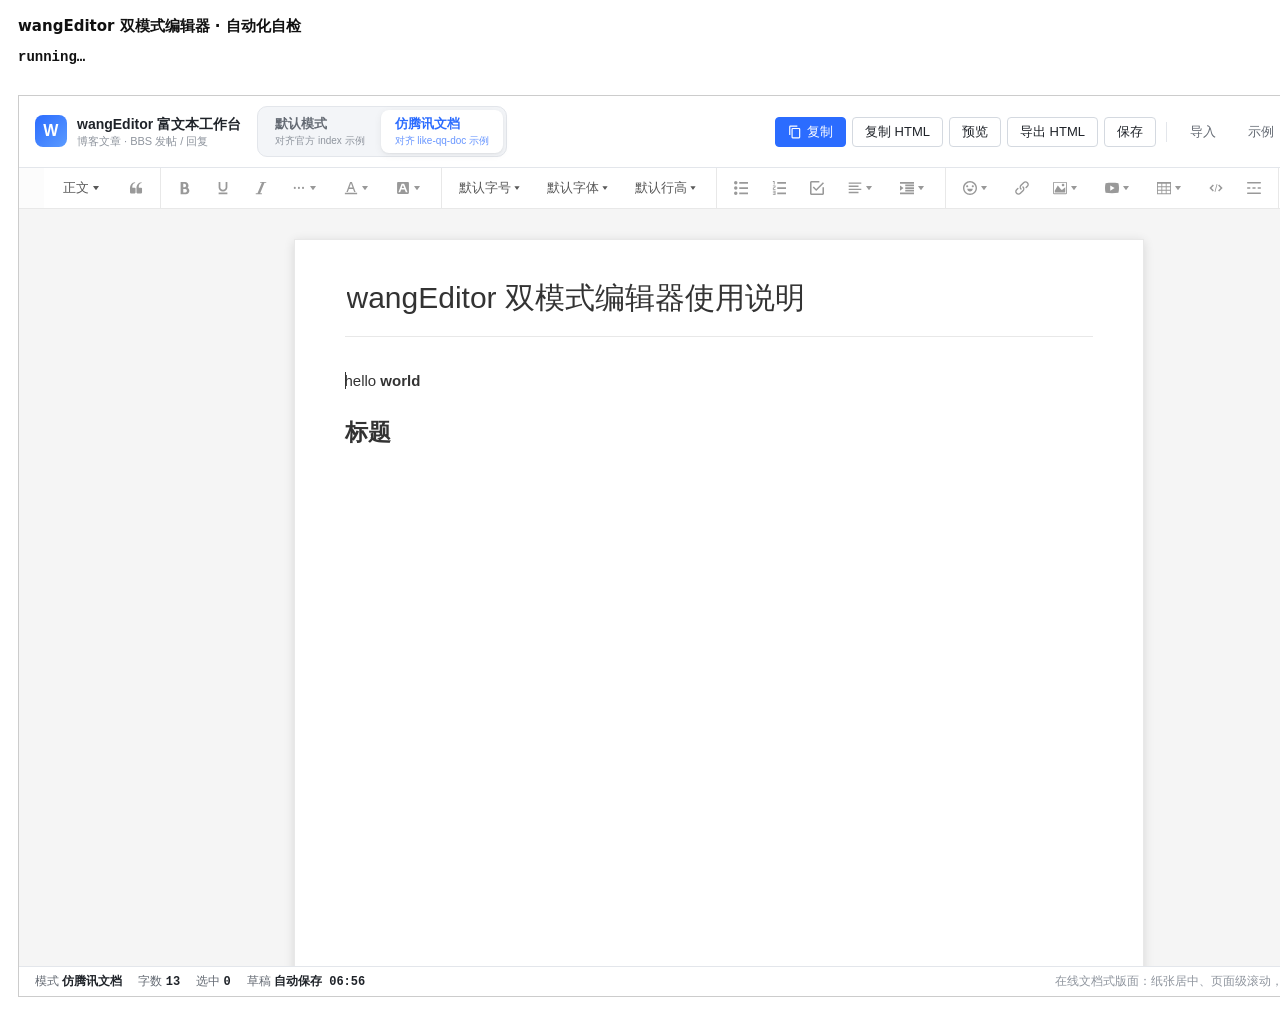
==== _selftest.html @ 1f3c6834 "test: 新增自动化自检页、验证截图与项目文档 - _selftest.html：iframe 加载真实页面，42 项断言覆盖模式切换后按钮数   41->40（仅差 fullScreen）、纸张宽" ====
<!DOCTYPE html>
<html lang="zh-CN">
<head>
  <meta charset="UTF-8" />
  <title>自检 · wangEditor 双模式编辑器</title>
  <style>
    body { font: 13px/1.6 Consolas, Monaco, monospace; padding: 14px 18px; margin: 0; background: #fff; color: #111; }
    h1 { font-size: 15px; margin: 0 0 8px; font-family: system-ui, sans-serif; }
    #summary { font-weight: 700; margin: 4px 0 12px; font-size: 14px; }
    #out { white-space: pre-wrap; }
    #frame { width: 1400px; height: 900px; border: 1px solid #ccc; margin-top: 14px; }
  </style>
</head>
<body>
  <h1>wangEditor 双模式编辑器 · 自动化自检</h1>
  <div id="summary">running…</div>
  <pre id="out"></pre>
  <iframe id="frame" src="./index.html?demo=1"></iframe>
  <script>
    var lines = [], passed = 0, failed = 0;

    function check(name, condition, extra) {
      var ok = !!condition;
      ok ? passed++ : failed++;
      lines.push((ok ? 'PASS  ' : 'FAIL  ') + name + (extra ? '   -> ' + extra : ''));
    }

    function finish() {
      document.getElementById('out').textContent = lines.join('\n');
      var s = document.getElementById('summary');
      s.textContent = 'RESULT: ' + passed + ' passed / ' + failed + ' failed';
      s.style.color = failed ? '#c0261a' : '#0a7a35';
    }

    function wait(ms) { return new Promise(function (r) { setTimeout(r, ms); }); }
    function buttons(d) { return d.querySelectorAll('.w-e-bar-item').length; }

    var frame = document.getElementById('frame');

    frame.onload = function () {
      var w = frame.contentWindow, d = frame.contentDocument;
      (async function () {
        try {
          await wait(1200);                      // 等首屏渲染完成
          await runChecks(w, d);
        } catch (err) {
          check('自检脚本执行未抛异常', false, err && err.message);
        }
        finish();
      })();
    };

    async function runChecks(w, d) {
      /* ---------- A. 依赖与初始化 ---------- */
      check('wangEditor 全局对象已加载', !!(w.wangEditor && w.wangEditor.createEditor));
      check('AppEditor 工厂就绪', !!(w.AppEditor && w.AppEditor.isReady()));
      check('AppStorage / AppClipboard / AppExporter 均已注册',
        !!(w.AppStorage && w.AppClipboard && w.AppExporter));
      check('App 引导完成且进入默认模式',
        !!(w.App && w.App.state && w.App.state.modeId === 'default'),
        w.App && w.App.state ? w.App.state.modeId : 'n/a');
      check('未渲染初始化错误提示', !d.querySelector('.stage-error'));

      /* ---------- B. 默认模式渲染 ---------- */
      check('默认模式：外壳 border 容器存在', !!d.querySelector('.default-shell'));
      check('默认模式：工具栏渲染出按钮', buttons(d) > 20, buttons(d) + ' 个按钮');
      check('默认模式：编辑区 slate 节点存在', !!d.querySelector('[data-slate-editor]'));
      check('默认模式：包含「全屏」菜单', !!d.querySelector('[data-menu-key="fullScreen"]'));
      check('默认模式：统计行存在（Text length）', !!d.querySelector('.default-stats'));
      check('默认模式：body[data-mode] 正确', d.body.getAttribute('data-mode') === 'default');
      check('示例内容已载入（?demo=1）',
        d.querySelector('[data-slate-editor]').textContent.indexOf('wangEditor 双模式') >= 0);

      var editor = w.App.state.instance.editor;
      check('默认模式：editorConfig.scroll 为 true（内部滚动）',
        editor.getConfig().scroll === true, String(editor.getConfig().scroll));
      var defaultBtnCount = buttons(d);

      /* ---------- C. 内容读写与统计 ---------- */
      editor.setHtml('<p>hello <strong>world</strong></p><h2>标题</h2>');
      var html = editor.getHtml();
      check('setHtml -> getHtml 往返一致',
        html.indexOf('<strong>world</strong>') >= 0 && html.indexOf('标题') >= 0);
      var stats = w.App.state.instance.getStats();
      check('统计：字数 > 0 且含选中字段',
        stats.total > 5 && typeof stats.selected === 'number',
        'total=' + stats.total + ', selected=' + stats.selected);

      /* ---------- D. 导出与格式化 ---------- */
      var docHtml = w.App.buildExport();
      check('导出文档是完整 HTML', /^<!DOCTYPE html>/.test(docHtml) && /<\/html>\s*$/.test(docHtml));
      check('导出文档内嵌阅读样式与正文',
        docHtml.indexOf('--accent') >= 0 && docHtml.indexOf('<strong>world</strong>') >= 0);
      var pretty = w.App.prettyHtml();
      check('HTML 源码格式化产生多行', pretty.split('\n').length > 2, pretty.split('\n').length + ' 行');
      check('字节数格式化可用', /B|KB|MB/.test(w.AppExporter.byteSize(docHtml)));

      /* ---------- E. 本地存储 ---------- */
      var slot = w.AppStorage.saveSlot('自检存档', { html: html, title: '自检', mode: 'default' });
      check('localStorage：写入命名存档成功', !!slot, slot ? slot.name : 'null');
      check('localStorage：存档可被列出',
        w.AppStorage.listSlots().some(function (s) { return s.name === '自检存档'; }));
      if (slot) w.AppStorage.removeSlot(slot.id);
      check('localStorage：删除存档成功',
        !w.AppStorage.listSlots().some(function (s) { return s.name === '自检存档'; }));

      /* ---------- F. 切到「仿腾讯文档」模式 ---------- */
      w.App.switchMode('qqdoc');
      await wait(500);                                  // wangEditor 异步渲染工具栏，必须等待
      check('切换后 body[data-mode] = qqdoc', d.body.getAttribute('data-mode') === 'qqdoc');
      check('腾讯文档模式：纸张容器存在', !!d.querySelector('.qqdoc-page'));
      check('腾讯文档模式：标题输入框存在', !!d.querySelector('#doc-title'));
      check('腾讯文档模式：工具栏渲染出按钮', buttons(d) > 20, buttons(d) + ' 个按钮');
      check('腾讯文档模式：工具栏已隐藏「全屏」',
        !d.querySelector('[data-menu-key="fullScreen"]'),
        '默认 ' + defaultBtnCount + ' 个 -> 腾讯文档 ' + buttons(d) + ' 个');
      check('腾讯文档模式：工具栏与默认模式仅差「全屏」一项',
        buttons(d) === defaultBtnCount - 1);
      check('腾讯文档模式：纸张宽度 850px',
        Math.round(d.querySelector('.qqdoc-page').getBoundingClientRect().width) === 850,
        Math.round(d.querySelector('.qqdoc-page').getBoundingClientRect().width) + 'px');
      check('腾讯文档模式：工具栏背景 #FCFCFC',
        w.getComputedStyle(d.querySelector('#editor-toolbar')).backgroundColor === 'rgb(252, 252, 252)',
        w.getComputedStyle(d.querySelector('#editor-toolbar')).backgroundColor);
      var qqEditor = w.App.state.instance.editor;
      check('腾讯文档模式：editorConfig.scroll 为 false（页面级滚动）',
        qqEditor.getConfig().scroll === false, String(qqEditor.getConfig().scroll));

      /* ---------- G. 跨模式内容保持 ---------- */
      check('切换模式后内容不丢失',
        qqEditor.getHtml().indexOf('<strong>world</strong>') >= 0,
        qqEditor.getHtml().replace(/\n/g, ' ').slice(0, 50));
      check('qqdoc 模式下可直接继续编辑（设置内容生效）',
        (function () {
          qqEditor.setHtml('<p>qqdoc 编辑结果</p>');
          return qqEditor.getHtml().indexOf('qqdoc 编辑结果') >= 0;
        })());

      /* ---------- H. 切回默认模式 ---------- */
      w.App.switchMode('default');
      await wait(500);
      check('切回默认模式成功', d.body.getAttribute('data-mode') === 'default');
      check('二次切换后仍渲染出工具栏', buttons(d) === defaultBtnCount, buttons(d) + ' 个按钮');
      check('二次切换后内容依然保持（来自 qqdoc 的编辑结果）',
        w.App.state.instance.editor.getHtml().indexOf('qqdoc 编辑结果') >= 0);

      /* ---------- I. 模式实例隔离 ---------- */
      check('同一时刻只有一个编辑器实例',
        d.querySelectorAll('[data-slate-editor]').length === 1,
        d.querySelectorAll('[data-slate-editor]').length + ' 个');
      check('舞台内不残留上一模式的 DOM',
        !d.querySelector('.qqdoc-page') && d.querySelectorAll('.default-shell').length === 1);

      /* ---------- J. 剪贴板与运行时错误 ---------- */
      check('剪贴板 API 已注册（富文本 + 纯文本 + 回退）',
        typeof w.AppClipboard.copyRich === 'function' &&
        typeof w.AppClipboard.copyPlain === 'function' &&
        typeof w.AppClipboard.legacyCopy === 'function');
      check('剪贴板回退方案可执行',
        typeof w.AppClipboard.legacyCopy('<b>x</b>', 'x') === 'boolean');
      check('运行期无未捕获错误', w.App.errors.length === 0,
        w.App.errors.length ? w.App.errors.join(' | ') : 'clean');
      check('模式注册表齐全（default / qqdoc）', !!(w.AppModes.default && w.AppModes.qqdoc));
    }
  </script>
</body>
</html>
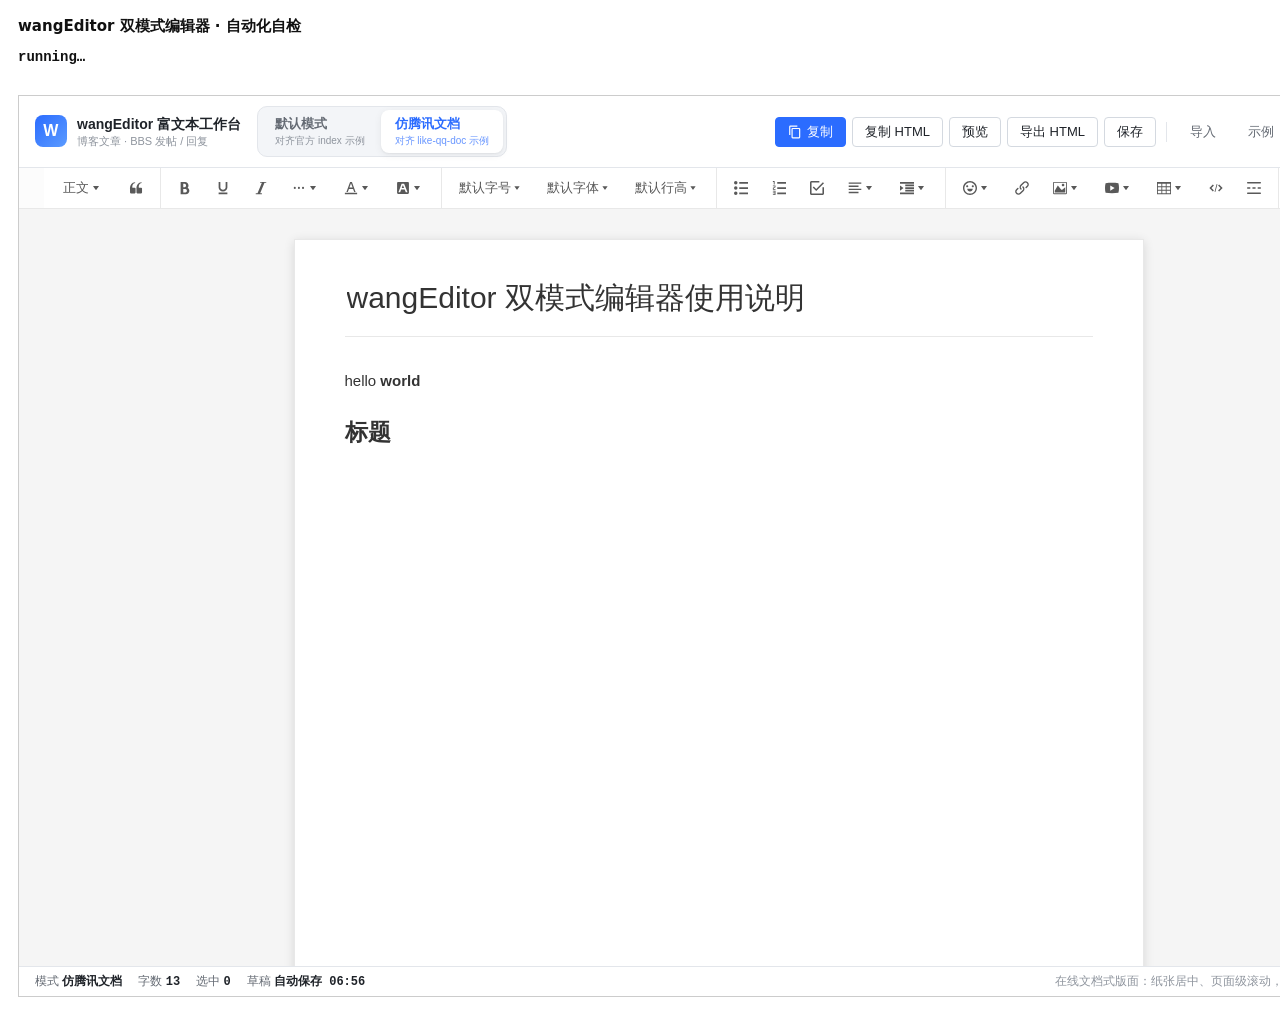
==== commit dbc7428f: "fix(export): 导出内容与编辑器一致，两种模式导出各自独立 问题 1. 空文档导出时正文出现「未命名文档」占位标题与    「wangEditor v5 · 仿腾讯文档模式 · 导出于 20" ====
--- a/_selftest.html
+++ b/_selftest.html
@@ -94,6 +94,46 @@
       var pretty = w.App.prettyHtml();
       check('HTML 源码格式化产生多行', pretty.split('\n').length > 2, pretty.split('\n').length + ' 行');
       check('字节数格式化可用', /B|KB|MB/.test(w.AppExporter.byteSize(docHtml)));
+
+      /* ---------- D2. 导出内容一致性 + 模式独立性 ---------- */
+      var E = w.AppExporter;
+      // 只看 </style> 之后的正文，避免把 CSS 里的 .doc-title 规则误判为节点
+      function bodyOf(s) { return s.slice(s.indexOf('</style>')); }
+
+      var emptyDefault = E.buildDocument({ title: '', html: '<p><br></p>', mode: 'default' });
+      var emptyQqdoc = E.buildDocument({ title: '', html: '<p><br></p>', mode: 'qqdoc' });
+
+      check('空标题导出：不出现「未命名文档」占位文案',
+        emptyDefault.indexOf('未命名文档') < 0);
+      check('空标题导出：不出现工具名 / 时间水印行',
+        emptyDefault.indexOf('导出于') < 0 && emptyDefault.indexOf('wangEditor v5 ·') < 0);
+      check('空标题导出：正文不输出标题节点',
+        bodyOf(emptyDefault).indexOf('doc-title') < 0);
+      check('空文档导出：正文即编辑器空文档 <p><br></p>',
+        bodyOf(emptyDefault).indexOf('<p><br></p>') >= 0);
+
+      var titled = E.buildDocument({ title: '我的文章', html: '<p>hi</p>', mode: 'qqdoc' });
+      check('有标题时才输出 <h1 class="doc-title">',
+        titled.indexOf('<h1 class="doc-title">我的文章</h1>') >= 0);
+
+      check('导出正文与编辑器 getHtml() 逐字一致',
+        bodyOf(E.buildDocument({ title: '', html: editor.getHtml(), mode: 'default' }))
+          .indexOf(editor.getHtml()) >= 0);
+
+      check('默认模式导出外壳为 doc--default',
+        emptyDefault.indexOf('class="doc doc--default"') >= 0);
+      check('仿腾讯文档导出外壳为 doc--qqdoc',
+        emptyQqdoc.indexOf('class="doc doc--qqdoc"') >= 0);
+      check('两种模式导出的 HTML 不相同（模式真正参与导出）',
+        emptyDefault !== emptyQqdoc);
+      check('默认模式导出 body[data-mode="default"]',
+        emptyDefault.indexOf('<body data-mode="default">') >= 0);
+      check('仿腾讯文档导出 body[data-mode="qqdoc"]',
+        emptyQqdoc.indexOf('<body data-mode="qqdoc">') >= 0);
+      check('默认模式导出为朴素白底（无灰画布）',
+        emptyDefault.indexOf('#f2f2f2') < 0);
+      check('仿腾讯文档导出为灰底 + 850px 白纸',
+        emptyQqdoc.indexOf('#f2f2f2') >= 0 && emptyQqdoc.indexOf('width:850px') >= 0);
 
       /* ---------- E. 本地存储 ---------- */
       var slot = w.AppStorage.saveSlot('自检存档', { html: html, title: '自检', mode: 'default' });
@@ -125,6 +165,10 @@
       var qqEditor = w.App.state.instance.editor;
       check('腾讯文档模式：editorConfig.scroll 为 false（页面级滚动）',
         qqEditor.getConfig().scroll === false, String(qqEditor.getConfig().scroll));
+      var qqExport = w.App.buildExport();
+      check('qqdoc 模式下 App.buildExport() 产出仿腾讯文档外壳（模式真正接线到导出）',
+        qqExport.indexOf('class="doc doc--qqdoc"') >= 0 &&
+        qqExport.indexOf('<body data-mode="qqdoc">') >= 0);
 
       /* ---------- G. 跨模式内容保持 ---------- */
       check('切换模式后内容不丢失',
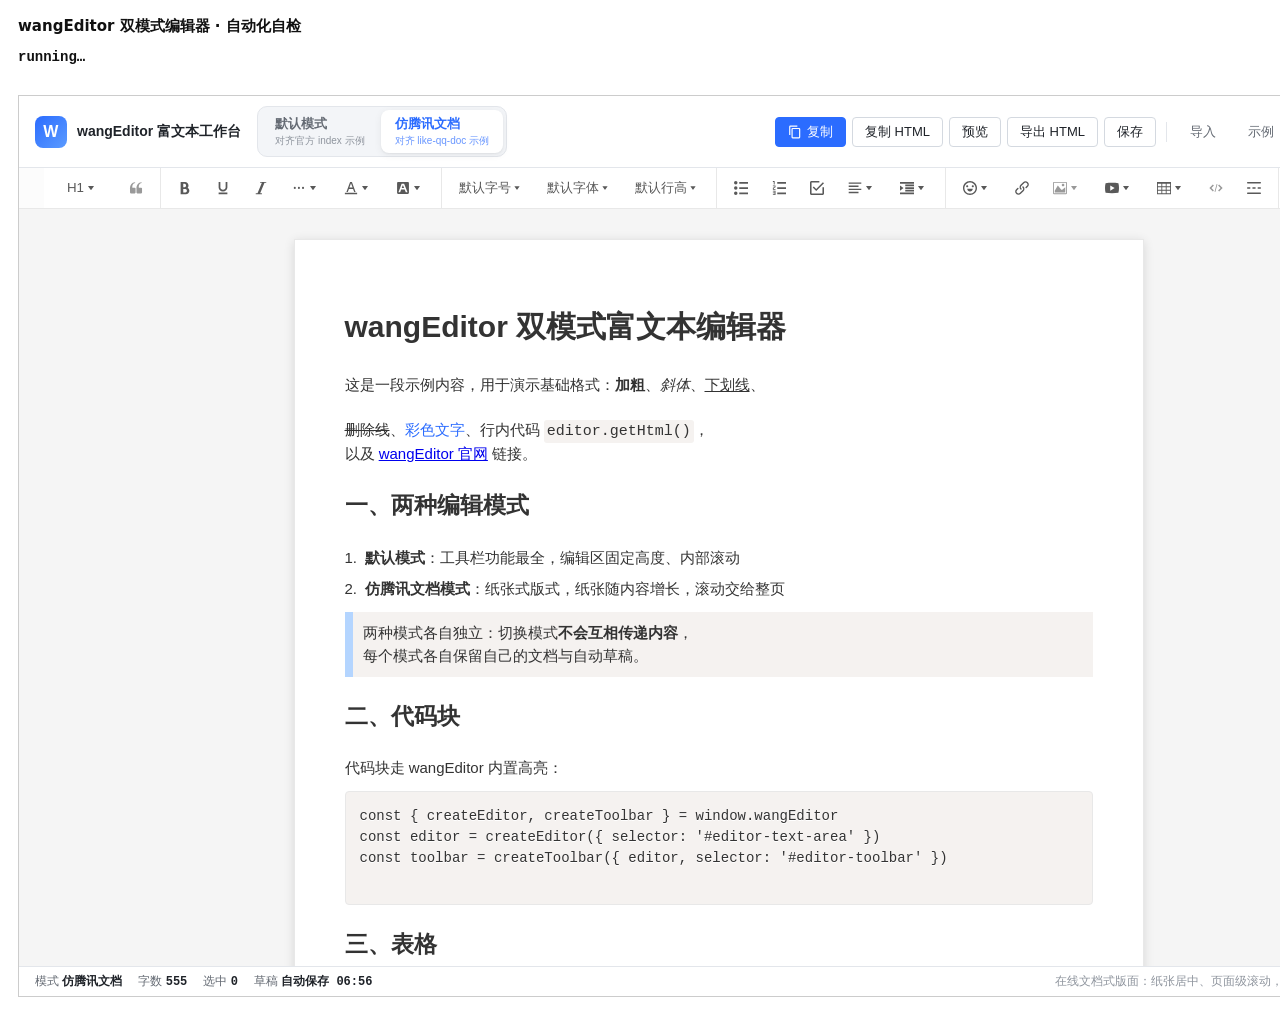
==== commit 907ea282: "refactor!: 两种模式彻底独立；去掉页面注释文案与腾讯文档模式的标题栏 按需求做三处调整（含行为变更）。  1) 网页不再出现应用用途注释    - 移除顶栏品牌区的「博客文章 · BBS 发" ====
--- a/_selftest.html
+++ b/_selftest.html
@@ -149,7 +149,8 @@
       await wait(500);                                  // wangEditor 异步渲染工具栏，必须等待
       check('切换后 body[data-mode] = qqdoc', d.body.getAttribute('data-mode') === 'qqdoc');
       check('腾讯文档模式：纸张容器存在', !!d.querySelector('.qqdoc-page'));
-      check('腾讯文档模式：标题输入框存在', !!d.querySelector('#doc-title'));
+      check('腾讯文档模式：纸张内无独立标题栏（开头即正文）',
+        !d.querySelector('#doc-title') && !d.querySelector('.qqdoc-title'));
       check('腾讯文档模式：工具栏渲染出按钮', buttons(d) > 20, buttons(d) + ' 个按钮');
       check('腾讯文档模式：工具栏已隐藏「全屏」',
         !d.querySelector('[data-menu-key="fullScreen"]'),
@@ -170,30 +171,50 @@
         qqExport.indexOf('class="doc doc--qqdoc"') >= 0 &&
         qqExport.indexOf('<body data-mode="qqdoc">') >= 0);
 
-      /* ---------- G. 跨模式内容保持 ---------- */
-      check('切换模式后内容不丢失',
-        qqEditor.getHtml().indexOf('<strong>world</strong>') >= 0,
-        qqEditor.getHtml().replace(/\n/g, ' ').slice(0, 50));
+      /* ---------- G. 两个模式的内容互相独立 ---------- */
+      check('模式独立：qqdoc 有自己的内容（?demo=1 载入的示例）',
+        qqEditor.getText().indexOf('两种编辑模式') >= 0);
+      check('模式独立：默认模式里编辑的内容没有进入 qqdoc',
+        qqEditor.getHtml().indexOf('<strong>world</strong>') < 0);
+
+      qqEditor.setHtml('<p>qqdoc 编辑结果</p>');
       check('qqdoc 模式下可直接继续编辑（设置内容生效）',
-        (function () {
-          qqEditor.setHtml('<p>qqdoc 编辑结果</p>');
-          return qqEditor.getHtml().indexOf('qqdoc 编辑结果') >= 0;
-        })());
-
-      /* ---------- H. 切回默认模式 ---------- */
+        qqEditor.getHtml().indexOf('qqdoc 编辑结果') >= 0);
+      await wait(1000);                                 // 等 qqdoc 自己的自动草稿落盘
+
       w.App.switchMode('default');
+      await wait(1000);                                 // 等默认模式的自动草稿落盘
+      var backDefault = w.App.state.instance.editor.getHtml();
+      check('切回默认模式：它自己的内容仍在（没有被 qqdoc 覆盖）',
+        backDefault.indexOf('<strong>world</strong>') >= 0,
+        backDefault.replace(/\n/g, ' ').slice(0, 44));
+      check('模式独立：qqdoc 的编辑结果没有进入默认模式',
+        backDefault.indexOf('qqdoc 编辑结果') < 0);
+
+      /* ---------- H. 自动草稿按模式分开存储 ---------- */
+      var LS = w.localStorage;
+      var keyDefault = w.AppStorage.DRAFT_KEY_PREFIX + 'default';
+      var keyQqdoc = w.AppStorage.DRAFT_KEY_PREFIX + 'qqdoc';
+      check('草稿 key 按模式区分（两个 key 都存在）',
+        keyDefault !== keyQqdoc && !!LS.getItem(keyDefault) && !!LS.getItem(keyQqdoc));
+      check('默认模式的草稿只含默认模式的内容',
+        (LS.getItem(keyDefault) || '').indexOf('qqdoc 编辑结果') < 0 &&
+        (LS.getItem(keyDefault) || '').indexOf('world') >= 0);
+      check('qqdoc 的草稿含它自己的编辑结果',
+        (LS.getItem(keyQqdoc) || '').indexOf('qqdoc 编辑结果') >= 0);
+
+      w.App.switchMode('qqdoc');
       await wait(500);
-      check('切回默认模式成功', d.body.getAttribute('data-mode') === 'default');
-      check('二次切换后仍渲染出工具栏', buttons(d) === defaultBtnCount, buttons(d) + ' 个按钮');
-      check('二次切换后内容依然保持（来自 qqdoc 的编辑结果）',
+      check('再切回 qqdoc：它自己的内容也仍在（各自保留）',
         w.App.state.instance.editor.getHtml().indexOf('qqdoc 编辑结果') >= 0);
+      check('二次切换后仍渲染出工具栏', buttons(d) === defaultBtnCount - 1, buttons(d) + ' 个按钮');
 
       /* ---------- I. 模式实例隔离 ---------- */
       check('同一时刻只有一个编辑器实例',
         d.querySelectorAll('[data-slate-editor]').length === 1,
         d.querySelectorAll('[data-slate-editor]').length + ' 个');
       check('舞台内不残留上一模式的 DOM',
-        !d.querySelector('.qqdoc-page') && d.querySelectorAll('.default-shell').length === 1);
+        !!d.querySelector('.qqdoc-page') && d.querySelectorAll('.default-shell').length === 0);
 
       /* ---------- J. 剪贴板与运行时错误 ---------- */
       check('剪贴板 API 已注册（富文本 + 纯文本 + 回退）',
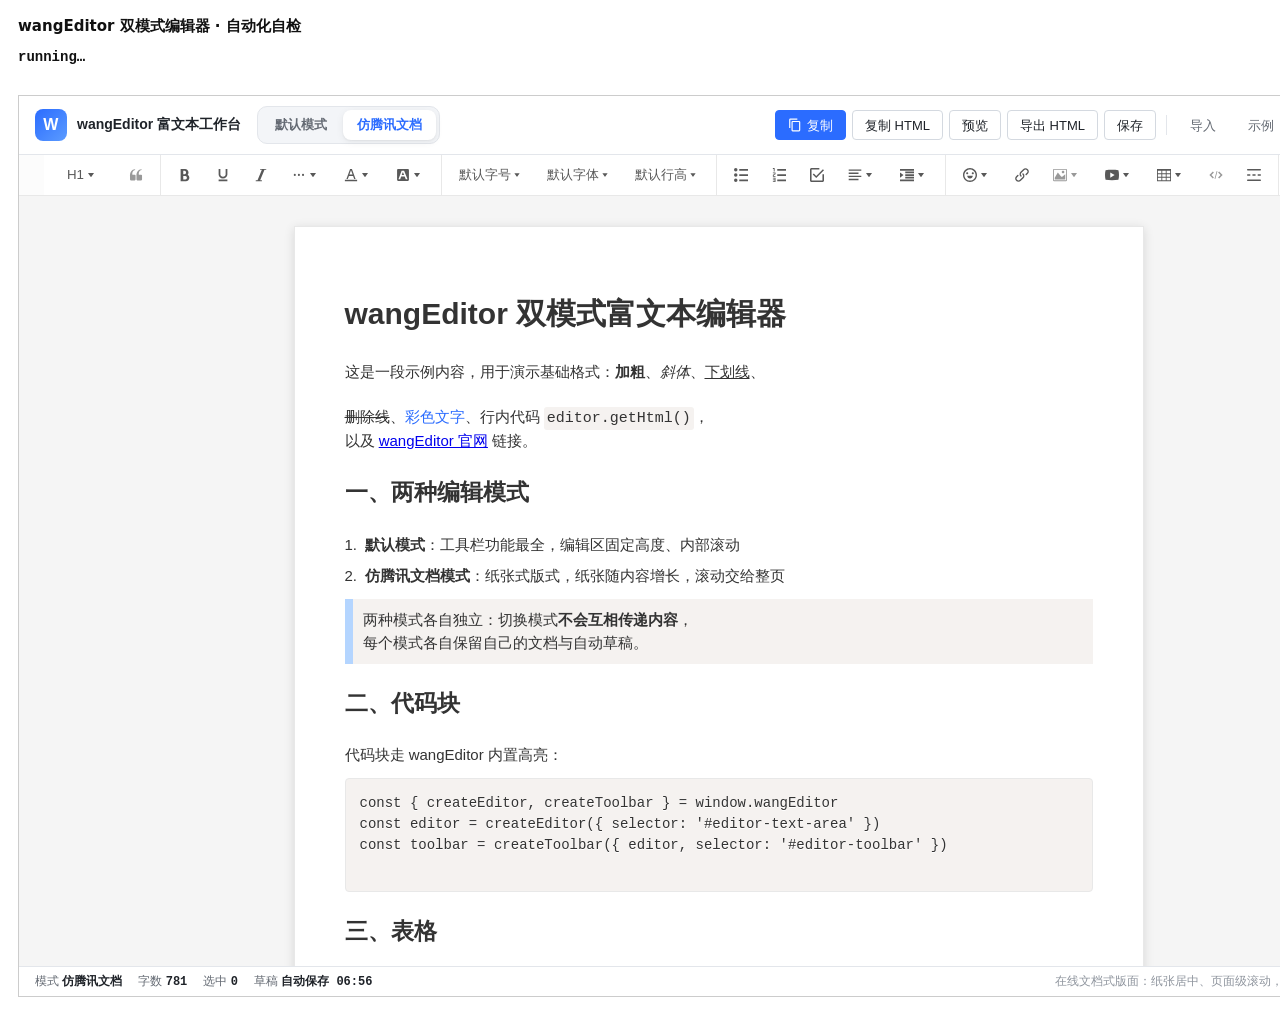
==== commit 6e125677: "fix: 移除模式按钮注释、修复默认导出左空白、全屏隐藏控件、导出超长文本换行 按反馈修复三处问题：  1) 模式按钮不再显示「对齐官方 index 示例 / 对齐 like-qq-doc 示例」  " ====
--- a/_selftest.html
+++ b/_selftest.html
@@ -134,6 +134,12 @@
         emptyDefault.indexOf('#f2f2f2') < 0);
       check('仿腾讯文档导出为灰底 + 850px 白纸',
         emptyQqdoc.indexOf('#f2f2f2') >= 0 && emptyQqdoc.indexOf('width:850px') >= 0);
+      check('默认模式导出内容左侧对齐（不再居中产生大段空白）',
+        emptyDefault.indexOf('margin:0 auto') < 0 && emptyDefault.indexOf('margin:0;') >= 0);
+      check('导出 HTML 包含换行样式（超长文本不溢出屏幕）',
+        emptyDefault.indexOf('overflow-wrap:break-word') >= 0);
+      check('模式按钮上不再出现「对齐xxx示例」的注释文案',
+        !d.querySelector('.mode-btn-sub'));
 
       /* ---------- E. 本地存储 ---------- */
       var slot = w.AppStorage.saveSlot('自检存档', { html: html, title: '自检', mode: 'default' });
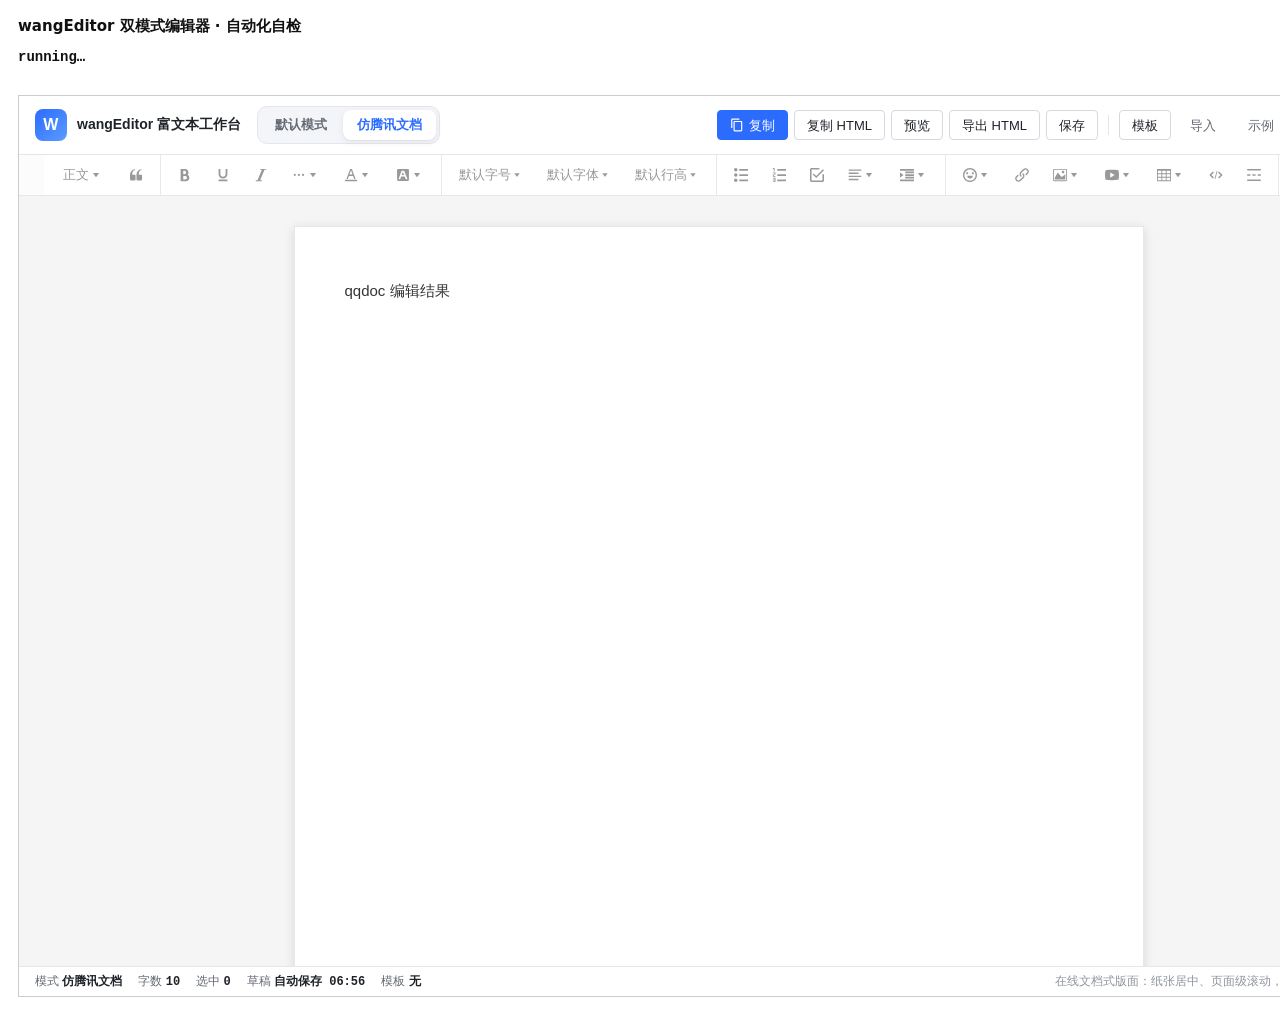
==== commit 39ee6544: "feat: 富文本模板（内容+版式双轨）；fix: 草稿恢复确认与 wangEditor 崩溃防护 模板功能： - js/content/templates.js：白名单净化 sanitize、双轨拆" ====
--- a/_selftest.html
+++ b/_selftest.html
@@ -89,16 +89,25 @@
       /* ---------- D. 导出与格式化 ---------- */
       var docHtml = w.App.buildExport();
       check('导出文档是完整 HTML', /^<!DOCTYPE html>/.test(docHtml) && /<\/html>\s*$/.test(docHtml));
-      check('导出文档内嵌阅读样式与正文',
-        docHtml.indexOf('--accent') >= 0 && docHtml.indexOf('<strong>world</strong>') >= 0);
+      check('默认模式导出为纯内容：无 <style>、无 <article>、无多余 meta',
+        docHtml.indexOf('<style') < 0 && docHtml.indexOf('<article') < 0 &&
+        docHtml.indexOf('name="generator"') < 0);
+      check('默认模式导出仍完整包含编辑器正文',
+        docHtml.indexOf('<strong>world</strong>') >= 0);
       var pretty = w.App.prettyHtml();
       check('HTML 源码格式化产生多行', pretty.split('\n').length > 2, pretty.split('\n').length + ' 行');
       check('字节数格式化可用', /B|KB|MB/.test(w.AppExporter.byteSize(docHtml)));
 
       /* ---------- D2. 导出内容一致性 + 模式独立性 ---------- */
       var E = w.AppExporter;
-      // 只看 </style> 之后的正文，避免把 CSS 里的 .doc-title 规则误判为节点
-      function bodyOf(s) { return s.slice(s.indexOf('</style>')); }
+      // 取 <body> 与 </body> 之间的内容（默认模式没有 </style>，不能按它切）
+      function bodyOf(s) {
+        var i = s.indexOf('<body');
+        var j = i < 0 ? -1 : s.indexOf('>', i);
+        if (j < 0) return s;
+        var end = s.lastIndexOf('</body>');
+        return s.slice(j + 1, end < 0 ? s.length : end);
+      }
 
       var emptyDefault = E.buildDocument({ title: '', html: '<p><br></p>', mode: 'default' });
       var emptyQqdoc = E.buildDocument({ title: '', html: '<p><br></p>', mode: 'qqdoc' });
@@ -120,8 +129,7 @@
         bodyOf(E.buildDocument({ title: '', html: editor.getHtml(), mode: 'default' }))
           .indexOf(editor.getHtml()) >= 0);
 
-      check('默认模式导出外壳为 doc--default',
-        emptyDefault.indexOf('class="doc doc--default"') >= 0);
+      check('默认模式导出不含 <article> 包装节点', emptyDefault.indexOf('<article') < 0);
       check('仿腾讯文档导出外壳为 doc--qqdoc',
         emptyQqdoc.indexOf('class="doc doc--qqdoc"') >= 0);
       check('两种模式导出的 HTML 不相同（模式真正参与导出）',
@@ -130,14 +138,15 @@
         emptyDefault.indexOf('<body data-mode="default">') >= 0);
       check('仿腾讯文档导出 body[data-mode="qqdoc"]',
         emptyQqdoc.indexOf('<body data-mode="qqdoc">') >= 0);
-      check('默认模式导出为朴素白底（无灰画布）',
-        emptyDefault.indexOf('#f2f2f2') < 0);
+      check('默认模式导出不注入样式与画布色',
+        emptyDefault.indexOf('<style') < 0 && emptyDefault.indexOf('#f2f2f2') < 0);
       check('仿腾讯文档导出为灰底 + 850px 白纸',
         emptyQqdoc.indexOf('#f2f2f2') >= 0 && emptyQqdoc.indexOf('width:850px') >= 0);
-      check('默认模式导出内容左侧对齐（不再居中产生大段空白）',
-        emptyDefault.indexOf('margin:0 auto') < 0 && emptyDefault.indexOf('margin:0;') >= 0);
-      check('导出 HTML 包含换行样式（超长文本不溢出屏幕）',
-        emptyDefault.indexOf('overflow-wrap:break-word') >= 0);
+      check('默认模式导出外壳只剩 DOCTYPE / charset / body 三样',
+        emptyDefault.split('\n').length <= 10,
+        emptyDefault.split('\n').length + ' 行');
+      check('仿腾讯文档导出保留换行样式（超长文本不溢出屏幕）',
+        emptyQqdoc.indexOf('overflow-wrap:break-word') >= 0);
       check('模式按钮上不再出现「对齐xxx示例」的注释文案',
         !d.querySelector('.mode-btn-sub'));
 
@@ -222,6 +231,30 @@
       check('舞台内不残留上一模式的 DOM',
         !!d.querySelector('.qqdoc-page') && d.querySelectorAll('.default-shell').length === 0);
 
+      /* ---------- K. 文本片段预合并与草稿恢复偏好 ---------- */
+      check('AppTemplates.coalesceRuns 已注册',
+        typeof w.AppTemplates.coalesceRuns === 'function');
+      var co1 = w.AppTemplates.coalesceRuns('<p><span>a，</span><span>b，</span><span>c。</span></p>');
+      check('coalesceRuns：相邻同格式 span 合并为一个',
+        co1 === '<p><span>a，b，c。</span></p>', co1);
+      var co2 = w.AppTemplates.coalesceRuns('<p><span>x</span>\n<span>y</span></p>');
+      check('coalesceRuns：源码换行夹缝也被合并',
+        co2.indexOf('<span>xy</span>') >= 0, co2);
+      var co3 = w.AppTemplates.coalesceRuns(
+        '<p><span style="color:red">红1</span><span style="color:red">红2</span><span style="color:blue">蓝</span></p>');
+      check('coalesceRuns：不同格式不误合并',
+        co3.indexOf('红1红2') >= 0 && co3.indexOf('红1红2蓝') < 0, co3);
+      check('草稿恢复偏好默认 ask（每次询问）',
+        w.AppStorage.loadRestorePref() === 'ask');
+      w.AppStorage.saveRestorePref('auto');
+      check('草稿恢复偏好可写入并读回',
+        w.AppStorage.loadRestorePref() === 'auto');
+      w.AppStorage.saveRestorePref('ask');
+      check('恢复失败备份键 API 就绪',
+        typeof w.AppStorage.saveFailedRestore === 'function' &&
+        typeof w.AppStorage.getFailedRestore === 'function' &&
+        typeof w.AppStorage.clearFailedRestore === 'function');
+
       /* ---------- J. 剪贴板与运行时错误 ---------- */
       check('剪贴板 API 已注册（富文本 + 纯文本 + 回退）',
         typeof w.AppClipboard.copyRich === 'function' &&
